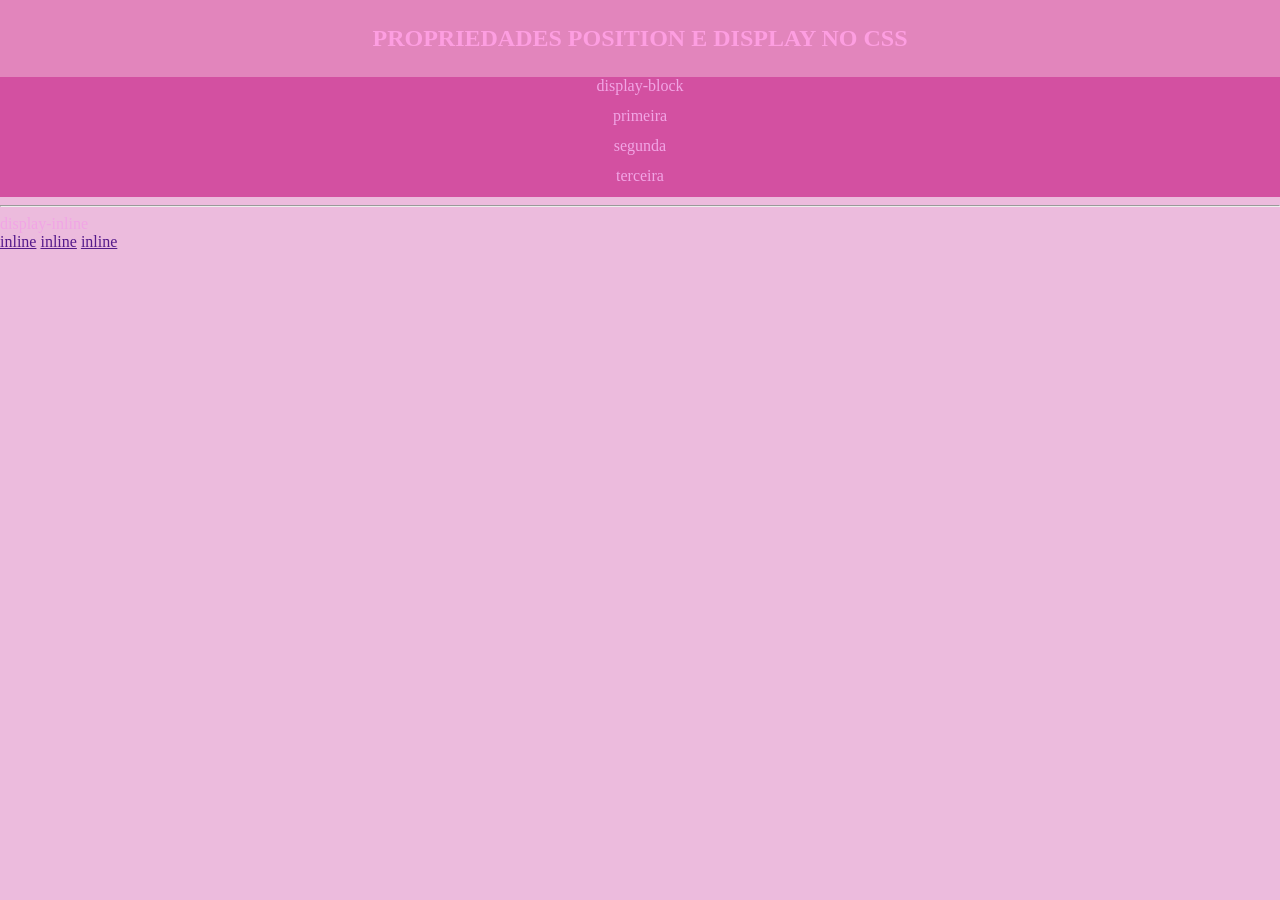
==== index.html @ 4a81d1c8 "add- display block" ====
<html lang="en">
<head>
    <meta charset="UTF-8">
    <meta name="viewport" content="width=device-width, initial-scale=1.0">
    <link rel="stylesheet" href="style.css">
    <title>Document</title>

</head>
<body>
    
    <nav id="navbar">
        <h2> PROPRIEDADES POSITION E DISPLAY NO CSS </h2>
    </nav>

<div class="display-block">display-block</div>
<div class="primeira">primeira</div>
<div class="segunda">segunda</div>
<div class="terceira">terceira</div>

<hr>

<div class="display-inline">display-inline</div>

<a href="" class="primeiro-link">inline</a>
<a href="" class="primeiro-link">inline</a>
<a href="" class="primeiro-link">inline</a>



</body>
</html>
---- style.css ----
body{
    background-color: rgb(236, 187, 221);
    color: rgb(241, 165, 229);
    margin: 0;
}


#navbar {
    position: sticky;
    top: 0;
    padding: 5px;
    background-color: rgba(224, 123, 182, 0.829);
    text-align: center;
    color: rgb(253, 158, 225);

 
}
 .display-block{
    background-color: rgb(211, 80, 161);
    height: 30px;
    text-align: center;

 }
 .primeira{
 background-color: rgb(211, 80, 161);
    height: 30px;
    text-align: center;

 }
.segunda{
  background-color: rgb(211, 80, 161);
   height: 30px;
   text-align: center;
}

.terceira{
     background-color: rgb(211, 80, 161);
     height: 30px;
     text-align: center;
}
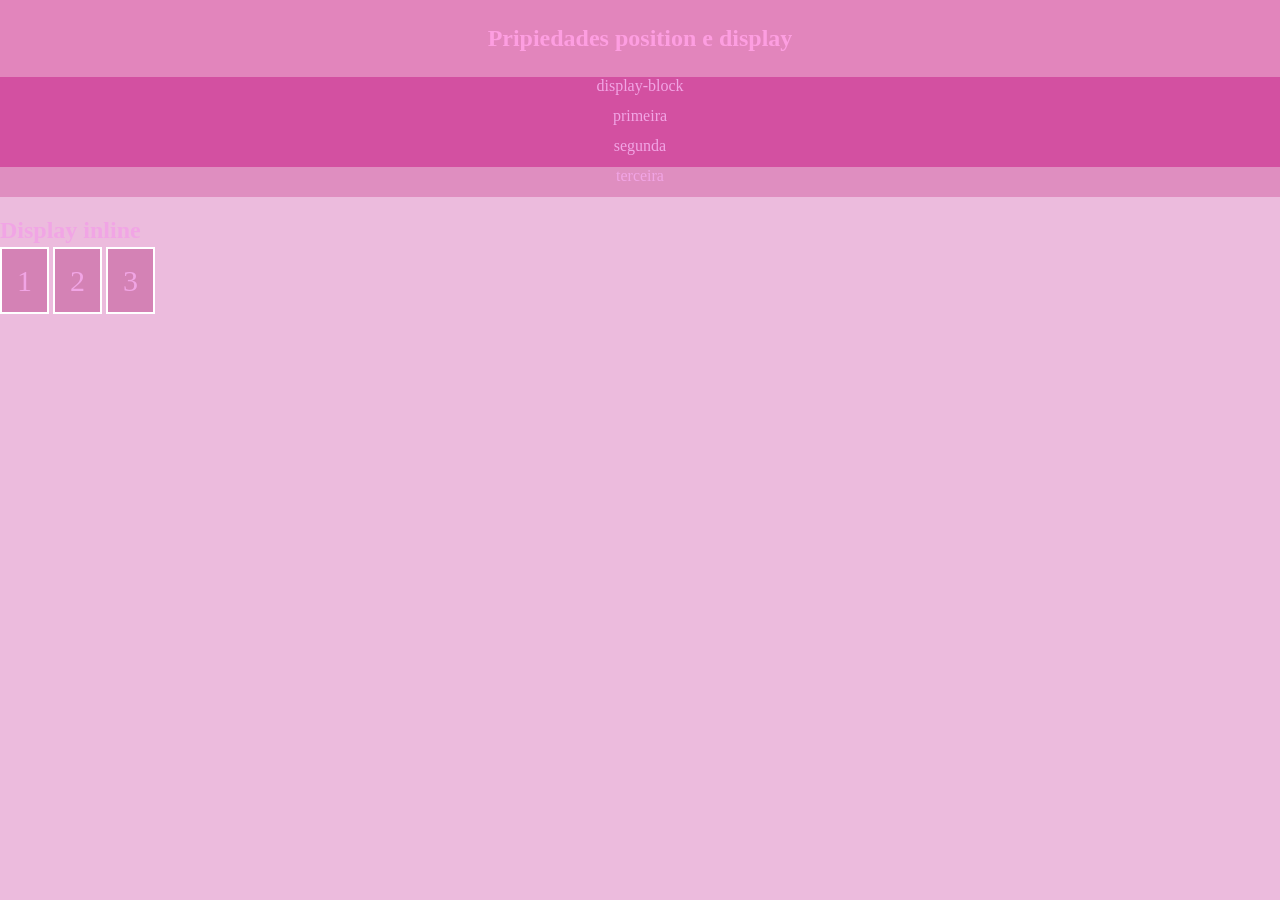
==== commit f1a5b1a6: "add- display inline" ====
--- a/index.html
+++ b/index.html
@@ -9,21 +9,22 @@
 <body>
     
     <nav id="navbar">
-        <h2> PROPRIEDADES POSITION E DISPLAY NO CSS </h2>
+        <h2> Pripiedades position e display </h2>
     </nav>
 
-<div class="display-block">display-block</div>
-<div class="primeira">primeira</div>
-<div class="segunda">segunda</div>
-<div class="terceira">terceira</div>
+       <div class="display-block">display-block</div>
+        <div class="primeira">primeira</div>
+        <div class="segunda">segunda</div>
+       <div class="terceira">terceira</div>
+        </div>
+       </section>
 
-<hr>
+ <h2>Display inline</h2>
+    <div class="inline">
+        <span class="teste">1</span>
+        <span class="teste">2</span>
+        <span class="teste">3</span>
 
-<div class="display-inline">display-inline</div>
-
-<a href="" class="primeiro-link">inline</a>
-<a href="" class="primeiro-link">inline</a>
-<a href="" class="primeiro-link">inline</a>
 
 
 
--- a/style.css
+++ b/style.css
@@ -34,8 +34,20 @@
 }
 
 .terceira{
-     background-color: rgb(211, 80, 161);
+     background-color: rgb(223, 142, 192);
      height: 30px;
      text-align: center;
 }
+inline {
+    font-size: 20px;
+    display: inline;
 
+
+}
+.teste {
+    background-color: rgb(212, 130, 181);
+    font-size: 30px;
+    padding: 15px;
+    border: 2px solid white;
+    display: inline;
+}
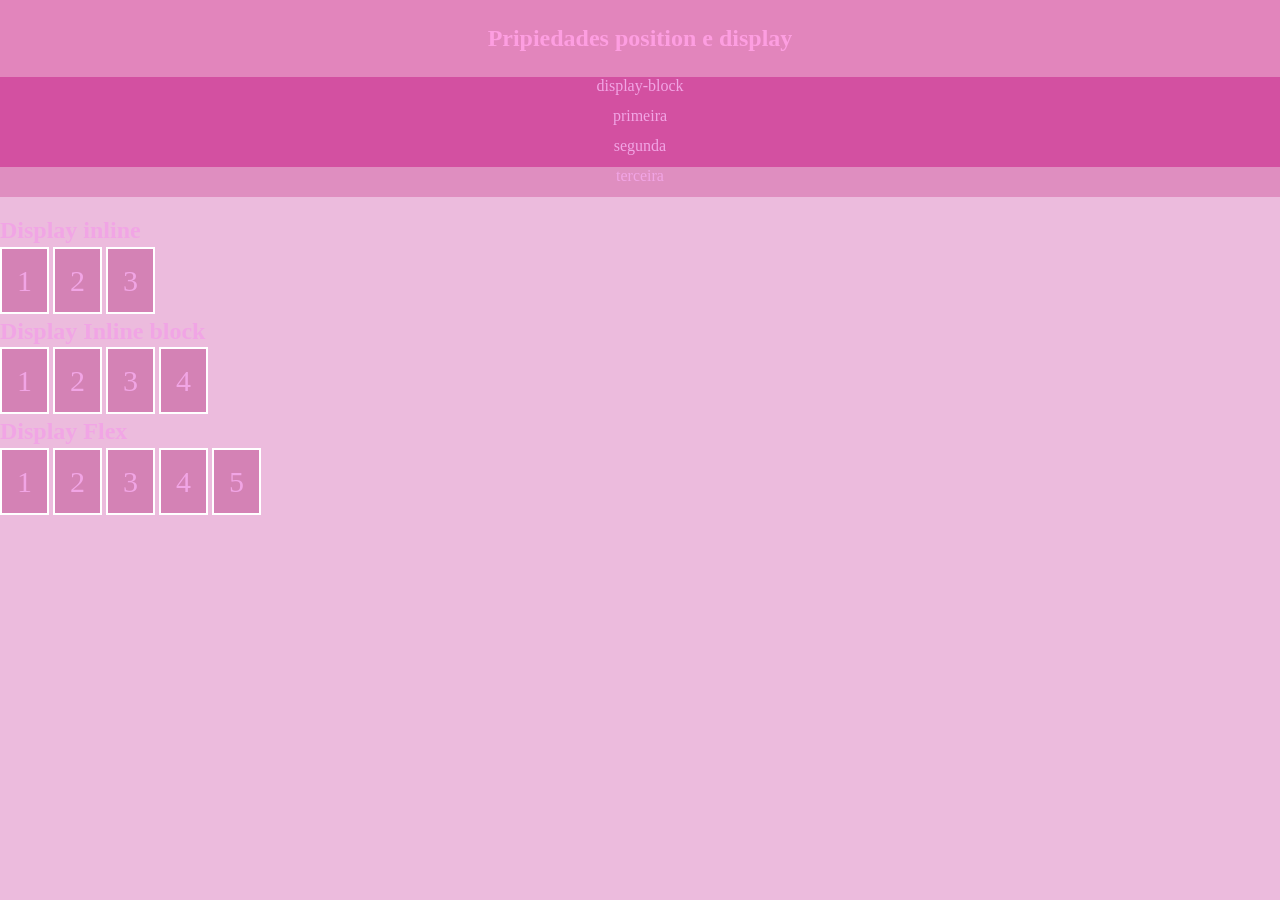
==== commit f34ad3cf: "add-Display Inline block" ====
--- a/index.html
+++ b/index.html
@@ -24,9 +24,27 @@
         <span class="teste">1</span>
         <span class="teste">2</span>
         <span class="teste">3</span>
+  </div>
+       </section>
+<h2>Display Inline block </h2>
+     <div class="inline-block">
+     <div class="teste">1</div>
+    <div class="teste">2</div>
+    <div class="teste">3</div>
+    <div class="teste">4</div>
+    </div>
+</section>
 
+<h2>Display Flex </h2>
+   <section class="flex">
+   <div class="teste">1</div>
+   <div class="teste">2</div>
+   <div class="teste">3</div>
+   <div class="teste">4</div>
+   <div class="teste">5</div>
 
+</section>
 
-
+</section>
 </body>
 </html>
--- a/style.css
+++ b/style.css
@@ -51,3 +51,9 @@
     border: 2px solid white;
     display: inline;
 }
+
+.inline-block {
+    display: inline-block;
+
+
+}
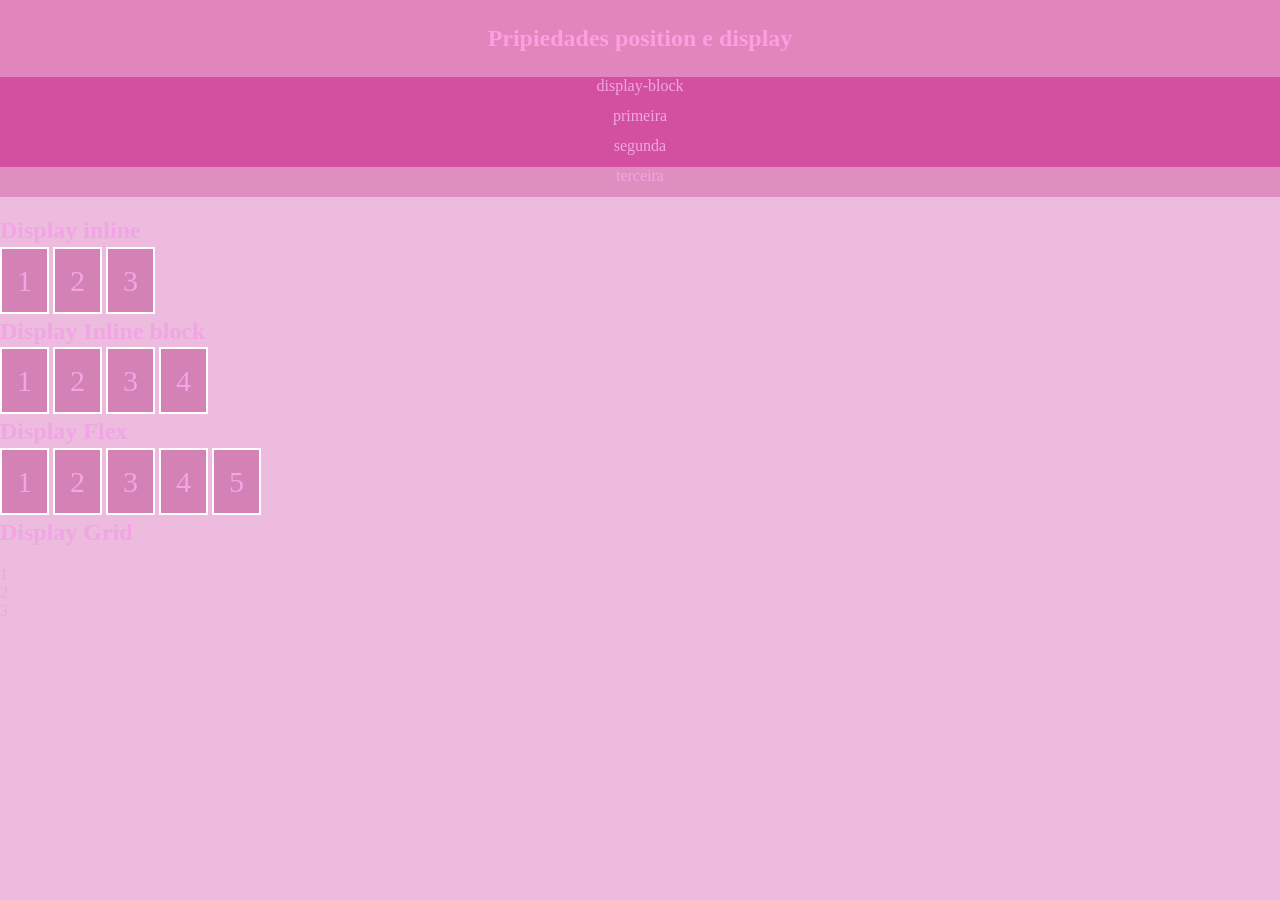
==== commit 575559e7: "add-Display Flex" ====
--- a/index.html
+++ b/index.html
@@ -34,17 +34,26 @@
     <div class="teste">4</div>
     </div>
 </section>
-
-<h2>Display Flex </h2>
-   <section class="flex">
-   <div class="teste">1</div>
-   <div class="teste">2</div>
-   <div class="teste">3</div>
-   <div class="teste">4</div>
-   <div class="teste">5</div>
-
+<section class="cor">
+    <div>
+    <h2>Display Flex</h2>
+    <section class="flex">
+        <div class="teste">1</div>
+        <div class="teste">2</div>
+        <div class="teste">3</div>
+        <div class="teste">4</div>
+        <div class="teste">5</div>
+    </section>
+    </div>
+</section>
+<h2>Display Grid </h2>
+       <section class="grid">
+        <div class="item">1</div>
+        <div class="item">2</div>
+        <div class="item">3</div>
+</section>
+    </div>
 </section>
 
-</section>
 </body>
 </html>
--- a/style.css
+++ b/style.css
@@ -57,3 +57,36 @@
 
 
 }
+inline_flex {
+    display: inline-flex;
+    gap: 30px;
+    padding: 15px;
+    border: 2px solid white;
+    font-size: 30px;
+    background-color: rgb(210, 133, 255);
+
+}
+
+.inline flex {
+    display: inline-flex;
+    gap: 30px;
+    padding: 15px;
+    border: 2px solid white;
+    font-size: 30px;
+    background-color: rgb(210, 133, 255);
+
+
+}
+
+
+.quadradinho {
+    display: block;
+    width: 20px;
+    padding: 15px;
+    border: 2px solid white;
+    font-size: 30px;
+    background-color: rgb(210, 133, 255);
+    font-size: 50;
+}
+
+
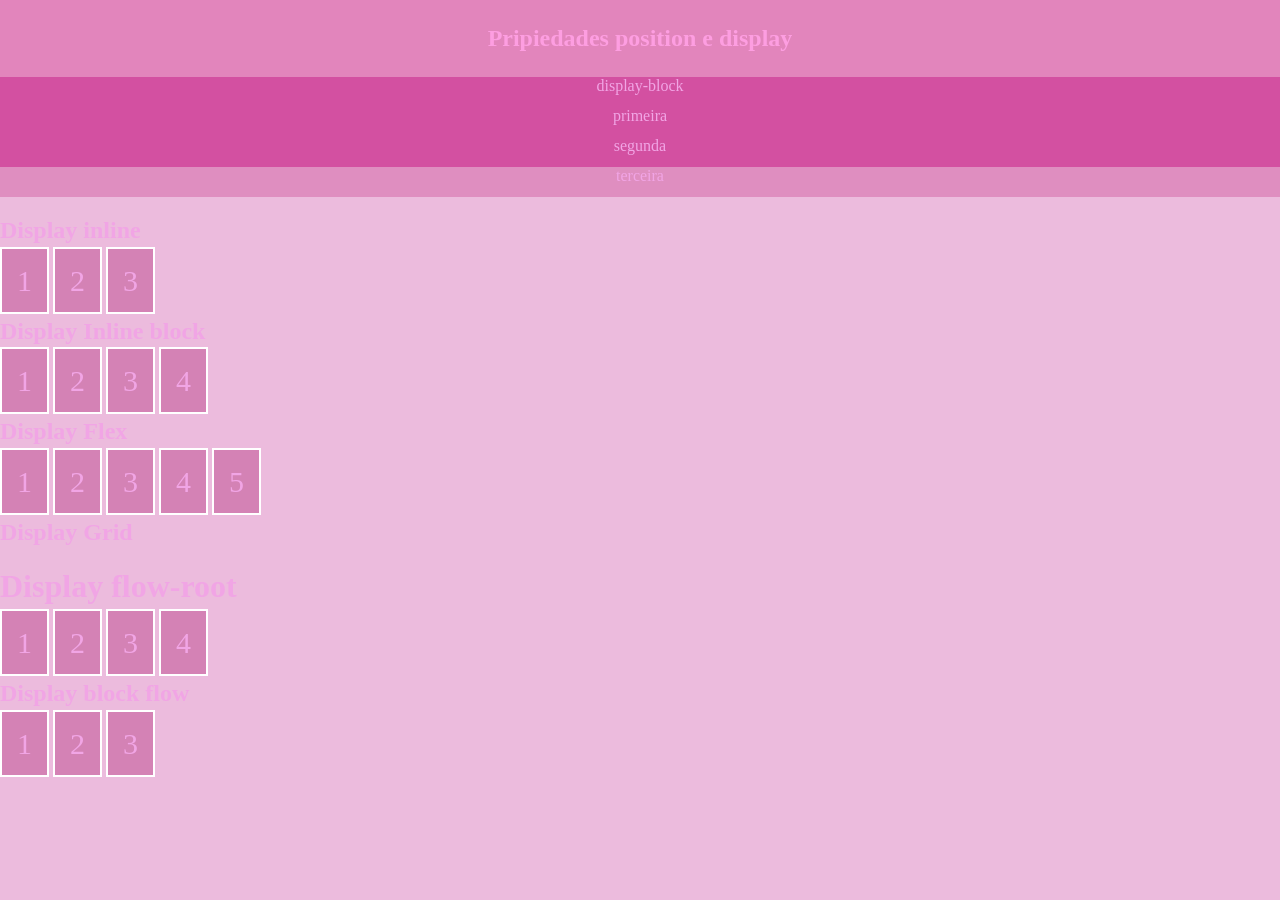
==== commit 2fa8c8bb: "add-Display Grid" ====
--- a/index.html
+++ b/index.html
@@ -46,14 +46,28 @@
     </section>
     </div>
 </section>
+
 <h2>Display Grid </h2>
-       <section class="grid">
-        <div class="item">1</div>
-        <div class="item">2</div>
-        <div class="item">3</div>
-</section>
+       
+    
+<h1>Display flow-root</h1>
+    <section class="flow_root">
+        <div class="teste">1</div>
+        <div class="teste">2</div>
+        <div class="teste">3</div>
+        <div class="teste">4</div>
+    </section>
     </div>
-</section>
+    </section>
+
+<h2>Display block flow</h2>
+<section class="item3">
+    <div class="teste">1</div>
+    <div class="teste">2</div>
+    <div class="teste">3</div>
+    </section>
+    </div>
+    </section>
 
 </body>
 </html>
--- a/style.css
+++ b/style.css
@@ -88,5 +88,3 @@
     background-color: rgb(210, 133, 255);
     font-size: 50;
 }
-
-
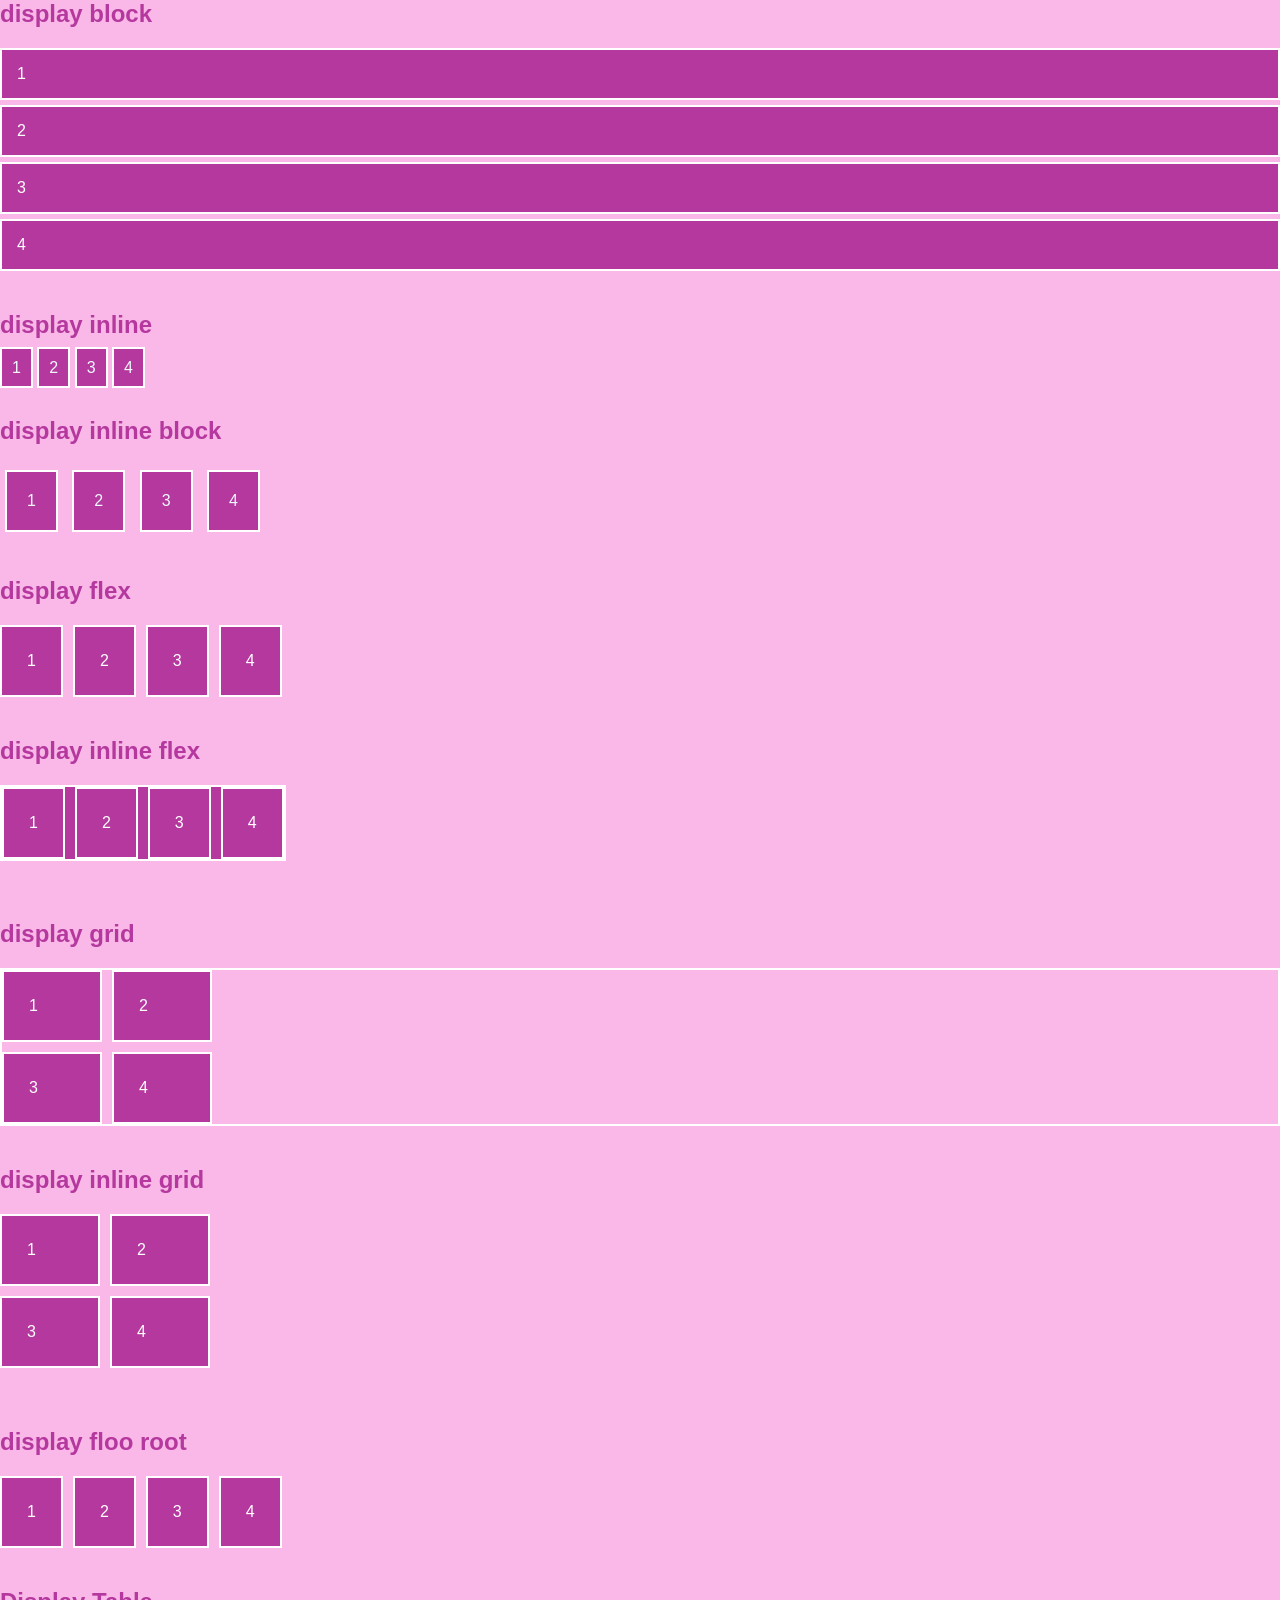
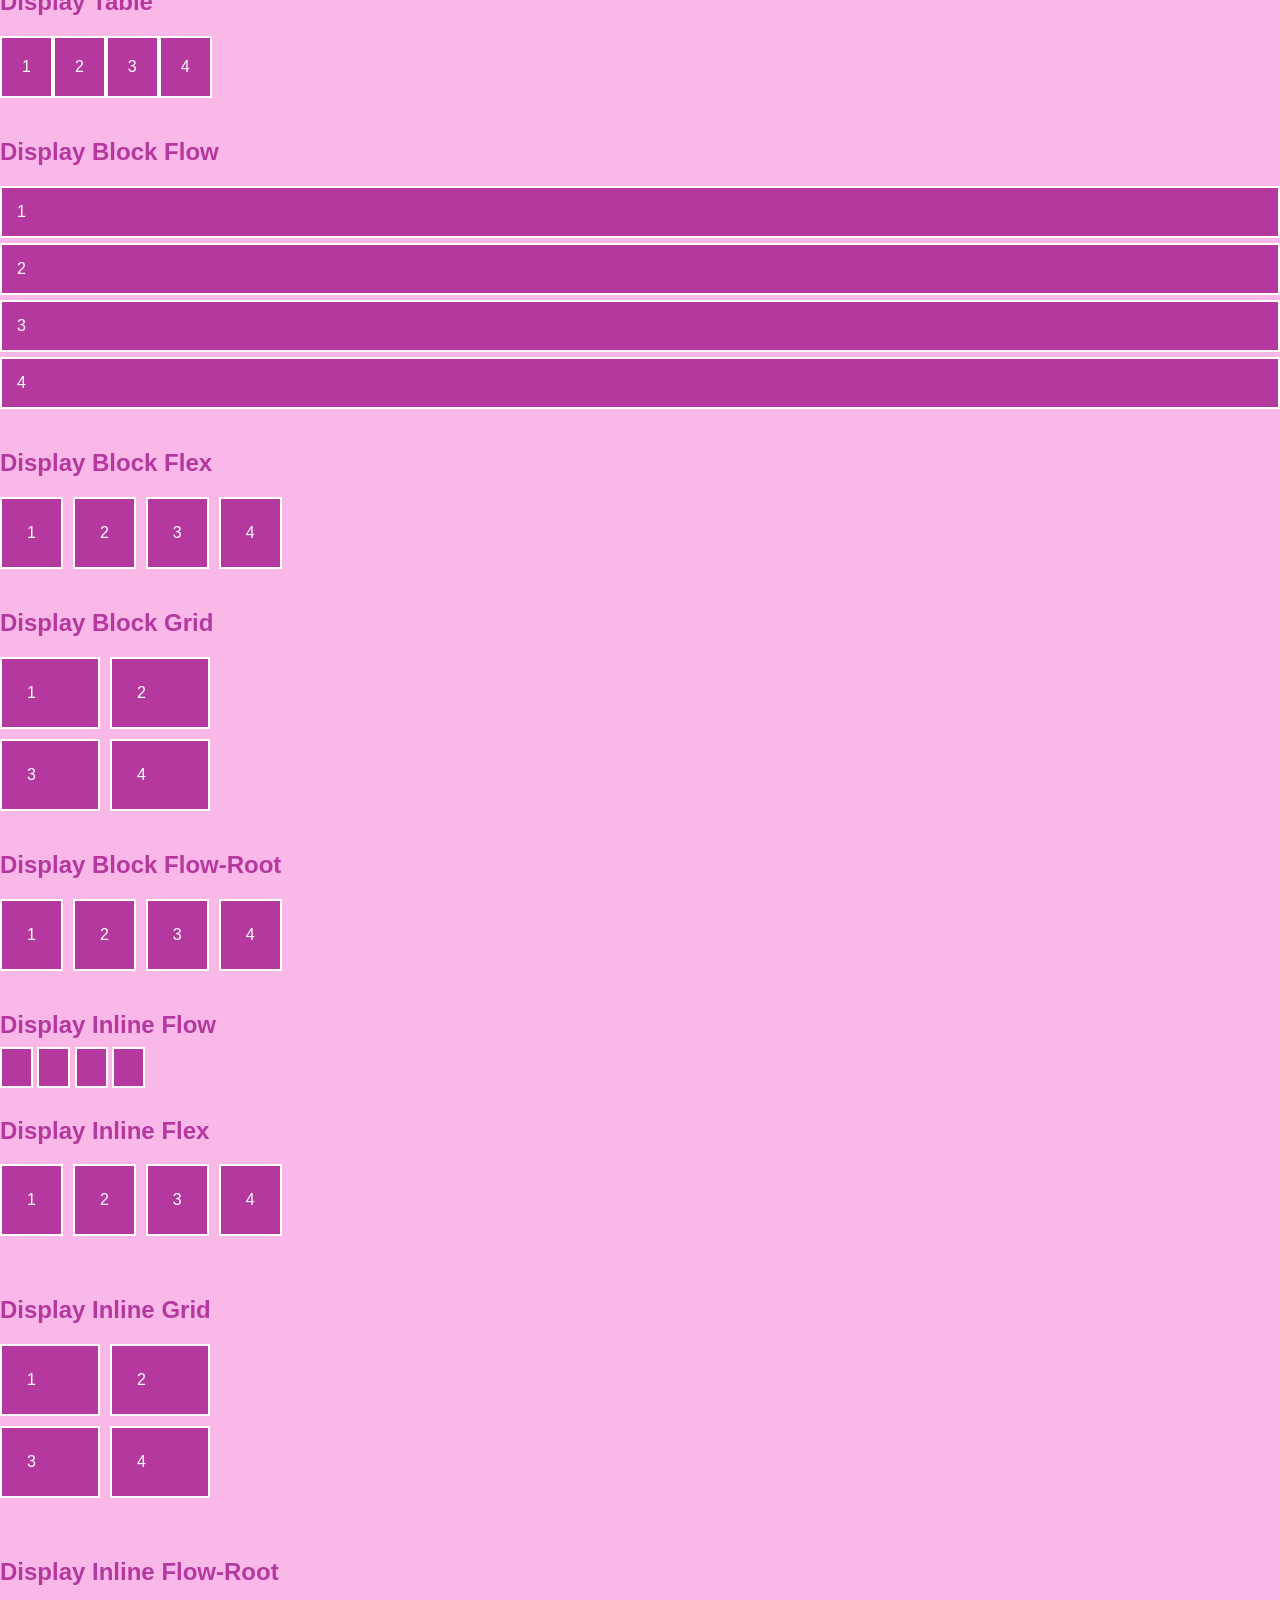
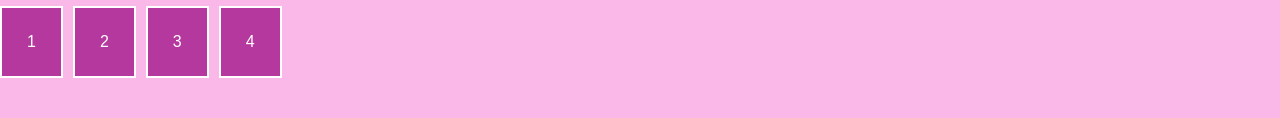
==== commit c6e88624: "add-teste" ====
--- a/index.html
+++ b/index.html
@@ -1,73 +1,140 @@
-<html lang="en">
-<head>
+<html lang="en"><head>
     <meta charset="UTF-8">
     <meta name="viewport" content="width=device-width, initial-scale=1.0">
+    <title>displays</title>
     <link rel="stylesheet" href="style.css">
-    <title>Document</title>
-
 </head>
 <body>
-    
-    <nav id="navbar">
-        <h2> Pripiedades position e display </h2>
-    </nav>
 
-       <div class="display-block">display-block</div>
-        <div class="primeira">primeira</div>
-        <div class="segunda">segunda</div>
-       <div class="terceira">terceira</div>
-        </div>
-       </section>
-
- <h2>Display inline</h2>
-    <div class="inline">
-        <span class="teste">1</span>
-        <span class="teste">2</span>
-        <span class="teste">3</span>
-  </div>
-       </section>
-<h2>Display Inline block </h2>
-     <div class="inline-block">
-     <div class="teste">1</div>
-    <div class="teste">2</div>
-    <div class="teste">3</div>
-    <div class="teste">4</div>
-    </div>
-</section>
-<section class="cor">
-    <div>
-    <h2>Display Flex</h2>
-    <section class="flex">
-        <div class="teste">1</div>
-        <div class="teste">2</div>
-        <div class="teste">3</div>
-        <div class="teste">4</div>
-        <div class="teste">5</div>
-    </section>
-    </div>
+<h2>display block</h2>
+<section class="block-container">
+    <div class="bloco">1</div>
+    <div class="bloco">2</div>
+    <div class="bloco">3</div>
+    <div class="bloco">4</div>
 </section>
 
-<h2>Display Grid </h2>
-       
-    
-<h1>Display flow-root</h1>
-    <section class="flow_root">
-        <div class="teste">1</div>
-        <div class="teste">2</div>
-        <div class="teste">3</div>
-        <div class="teste">4</div>
-    </section>
-    </div>
-    </section>
+<h2>display inline</h2>
+<section class="inline-container">
+    <span class="bloco-inline">1</span>
+    <span class="bloco-inline">2</span>
+    <span class="bloco-inline">3</span>
+    <span class="bloco-inline">4</span>
+</section>
 
-<h2>Display block flow</h2>
-<section class="item3">
-    <div class="teste">1</div>
-    <div class="teste">2</div>
-    <div class="teste">3</div>
-    </section>
-    </div>
-    </section>
+<h2>display inline block</h2>
+<section class="inline-block-container">
+    <div class="bloco-inline-block">1</div>
+    <div class="bloco-inline-block">2</div>
+    <div class="bloco-inline-block">3</div>
+    <div class="bloco-inline-block">4</div>
+</section>
 
-</body>
-</html>
+<h2>display flex</h2>
+<section class="flex-container">
+    <div class="bloco-flex">1</div>
+    <div class="bloco-flex">2</div>
+    <div class="bloco-flex">3</div>
+    <div class="bloco-flex">4</div>
+</section>
+
+<h2>display inline flex</h2>
+<section class="inline-flex-container">
+    <div class="bloco-inline-flex">1</div>
+    <div class="bloco-inline-flex">2</div>
+    <div class="bloco-inline-flex">3</div>
+    <div class="bloco-inline-flex">4</div>
+</section>
+
+<h2>display grid</h2>
+<section class="grid-container">
+    <div class="bloco-grid">1</div>
+    <div class="bloco-grid">2</div>
+    <div class="bloco-grid">3</div>
+    <div class="bloco-grid">4</div>
+</section>
+
+<h2>display inline grid</h2>
+<section class="inline-grid-container">
+    <div class="bloco-inline-grid">1</div>
+    <div class="bloco-inline-grid">2</div>
+    <div class="bloco-inline-grid">3</div>
+    <div class="bloco-inline-grid">4</div>
+</section>
+<h2>display floo root</h2><section class="flow-root-container">
+    <div class="bloco-flow">1</div>
+    <div class="bloco-flow">2</div>
+    <div class="bloco-flow">3</div>
+    <div class="bloco-flow">4</div>
+</section>
+<h2>Display Table</h2>
+<section class="table-container">
+    <div>1</div>
+    <div>2</div>
+    <div>3</div>
+    <div>4</div>
+</section>
+
+<h2>Display Block Flow</h2>
+<section class="block-flow">
+    <div>1</div>
+    <div>2</div>
+    <div>3</div>
+    <div>4</div>
+</section>
+
+<h2>Display Block Flex</h2>
+<section class="block-flex">
+    <div>1</div>
+    <div>2</div>
+    <div>3</div>
+    <div>4</div>
+</section>
+
+<h2>Display Block Grid</h2>
+<section class="block-grid">
+    <div>1</div>
+    <div>2</div>
+    <div>3</div>
+    <div>4</div>
+</section>
+
+<h2>Display Block Flow-Root</h2>
+<section class="block-flow-root">
+    <div>1</div>
+    <div>2</div>
+    <div>3</div>
+    <div>4</div>
+</section>
+
+<h2>Display Inline Flow</h2>
+<section class="inline-flow">
+    <span>1</span>
+    <span>2</span>
+    <span>3</span>
+    <span>4</span>
+</section>
+
+<h2>Display Inline Flex</h2>
+<section class="inline-flex">
+    <div>1</div>
+    <div>2</div>
+    <div>3</div>
+    <div>4</div>
+</section>
+
+<h2>Display Inline Grid</h2>
+<section class="inline-grid">
+    <div>1</div>
+    <div>2</div>
+    <div>3</div>
+    <div>4</div>
+</section>
+
+<h2>Display Inline Flow-Root</h2>
+<section class="inline-flow-root">
+    <div>1</div>
+    <div>2</div>
+    <div>3</div>
+    <div>4</div>
+</section>
--- a/style.css
+++ b/style.css
@@ -1,90 +1,254 @@
- body{
-    background-color: rgb(236, 187, 221);
-    color: rgb(241, 165, 229);
+body{
+    background-color: rgb(249, 184, 231);
+    color: rgb(181, 56, 158);
     margin: 0;
-}
-
-
-#navbar {
-    position: sticky;
-    top: 0;
-    padding: 5px;
-    background-color: rgba(224, 123, 182, 0.829);
-    text-align: center;
-    color: rgb(253, 158, 225);
-
- 
-}
- .display-block{
-    background-color: rgb(211, 80, 161);
-    height: 30px;
-    text-align: center;
-
- }
- .primeira{
- background-color: rgb(211, 80, 161);
-    height: 30px;
-    text-align: center;
-
- }
-.segunda{
-  background-color: rgb(211, 80, 161);
-   height: 30px;
-   text-align: center;
-}
-
-.terceira{
-     background-color: rgb(223, 142, 192);
-     height: 30px;
-     text-align: center;
-}
-inline {
-    font-size: 20px;
+   font-weight: 100;
+}
+
+section{
+    margin-bottom: 40px;
+}
+
+
+.block-container div{
+    display: block;
+    background-color: rgb(181, 56, 158);
+    color: white;
+    padding: 15px;
+    margin: 5px 0;
+    border: 2px solid white;
+    position: relative;
+}
+
+
+.inline-container span{
     display: inline;
-
-
-}
-.teste {
-    background-color: rgb(212, 130, 181);
-    font-size: 30px;
+    background-color:  rgb(181, 56, 158);
+    padding: 10px;
+    color: aliceblue;
+    border: 2px solid white;
+    position: relative;
+}
+
+
+.inline-block-container div{
+    display: inline-block;
+    background-color:  rgb(181, 56, 158);
+    padding: 20px;
+    margin: 5px;
+    color: aliceblue;
+    border: 2px solid white;
+    position: relative;
+}
+
+
+.flex-container{
+    display: flex;
+    gap: 10px;
+    color: aliceblue;
+    position: relative;
+    
+}
+
+.bloco-flex{
+    background-color: rgb(181, 56, 158);
+    color: white;
+    padding: 25px;
+    border: 2px solid white;
+    position: relative;
+}
+.inline-flex-container{
+    display: inline-flex;
+    gap: 10px;
+    background-color:  rgb(181, 56, 158);
+    color: aliceblue;
+    border: 2px solid white;
+    position: relative;
+}
+
+.bloco-inline-flex{
+    background-color:  rgb(181, 56, 158);
+    color: white;
+    padding: 25px;
+    border: 2px solid white;
+    position: relative;
+}
+
+
+.grid-container{
+    display: grid;
+    grid-template-columns: repeat(2, 100px);
+    gap: 10px;
+    border: 2px solid white;
+    position: relative;
+    
+}
+
+.bloco-grid{
+    background-color:  rgb(181, 56, 158);
+    color: white;
+    padding: 25px;
+    border: 2px solid white;
+    position: relative;
+}
+
+
+.inline-grid-container{
+    display: inline-grid;
+    grid-template-columns: repeat(2, 100px);
+    gap: 10px;
+    position: relative;
+}
+
+.bloco-inline-grid{
+    background-color: rgb(181, 56, 158);
+    color: white;
+    padding: 25px;
+    border: 2px solid white;
+    position: relative;
+}
+
+
+.flow-root-container{
+    display: flow-root;
+    position: relative;
+}
+
+.bloco-flow{
+    float: left;
+    background-color: rgb(181, 56, 158);
+    color: white;
+    padding: 25px;
+    border: 2px solid white;
+    position: relative;
+
+  margin-right: 10px;}
+  body{
+
+    font-family: helvetica;
+}
+
+section{
+    margin-bottom: 40px;
+}
+
+
+.table-container{
+    display: table;
+    position: relative;
+}
+
+.table-container div{
+    display: table-cell;
+    background-color: rgb(181, 56, 158);
+    color: white;
+    padding: 20px;
+    border: 2px solid white;
+    position: relative;
+}
+
+
+.block-flow div{
+    display: block;
+    background-color: rgb(181, 56, 158);
+    color: white;
     padding: 15px;
-    border: 2px solid white;
+    margin: 5px 0;
+    border: 2px solid white;
+    position: relative;
+}
+
+.block-flex{
+    display: flex;
+    gap: 10px;
+    position: relative;
+}
+
+.block-flex div{
+    background-color: rgb(181, 56, 158);
+    color: white;
+    padding: 25px;
+    border: 2px solid white;
+    position: relative;
+}
+
+.block-grid{
+    display: grid;
+    grid-template-columns: repeat(2,100px);
+    gap: 10px;
+    position: relative;
+}
+
+.block-grid div{
+    background-color: rgb(181, 56, 158);
+    color: white;
+    padding: 25px;
+    border: 2px solid white;
+    position: relative;
+}
+
+.block-flow-root{
+    display: flow-root;
+    
+}
+
+.block-flow-root div{
+    float: left;
+    background-color: rgb(181, 56, 158);
+    color: white;
+    padding: 25px;
+    margin-right: 10px;
+    border: 2px solid white;
+    position: relative;
+}
+
+.inline-flow span{
     display: inline;
-}
-
-.inline-block {
+    background-color: rgb(181, 56, 158);
+    padding: 10px;
+    border: 2px solid white;
+    position: relative;
+}
+
+
+.inline-flex{
+    display: inline-flex;
+    gap: 10px;
+}
+
+.inline-flex div{
+    background-color: rgb(181, 56, 158);
+    color: white;
+    padding: 25px;
+    border: 2px solid white;
+    position: relative;
+}
+
+.inline-grid{
+    display: inline-grid;
+    grid-template-columns: repeat(2,100px);
+    gap: 10px;
+    position: relative;
+}
+
+.inline-grid div{
+    background-color: rgb(181, 56, 158);
+    color: white;
+    padding: 25px;
+    border: 2px solid white;
+    position: relative;
+}
+
+.inline-flow-root{
     display: inline-block;
-
-
-}
-inline_flex {
-    display: inline-flex;
-    gap: 30px;
-    padding: 15px;
-    border: 2px solid white;
-    font-size: 30px;
-    background-color: rgb(210, 133, 255);
-
-}
-
-.inline flex {
-    display: inline-flex;
-    gap: 30px;
-    padding: 15px;
-    border: 2px solid white;
-    font-size: 30px;
-    background-color: rgb(210, 133, 255);
-
-
-}
-
-
-.quadradinho {
-    display: block;
-    width: 20px;
-    padding: 15px;
-    border: 2px solid white;
-    font-size: 30px;
-    background-color: rgb(210, 133, 255);
-    font-size: 50;
-}
+}
+
+.inline-flow-root div{
+    float: left;
+    background-color: rgb(181, 56, 158);
+    color: white;
+    padding: 25px;
+    margin-right: 10px;
+    border: 2px solid white;
+    position: relative;
+}
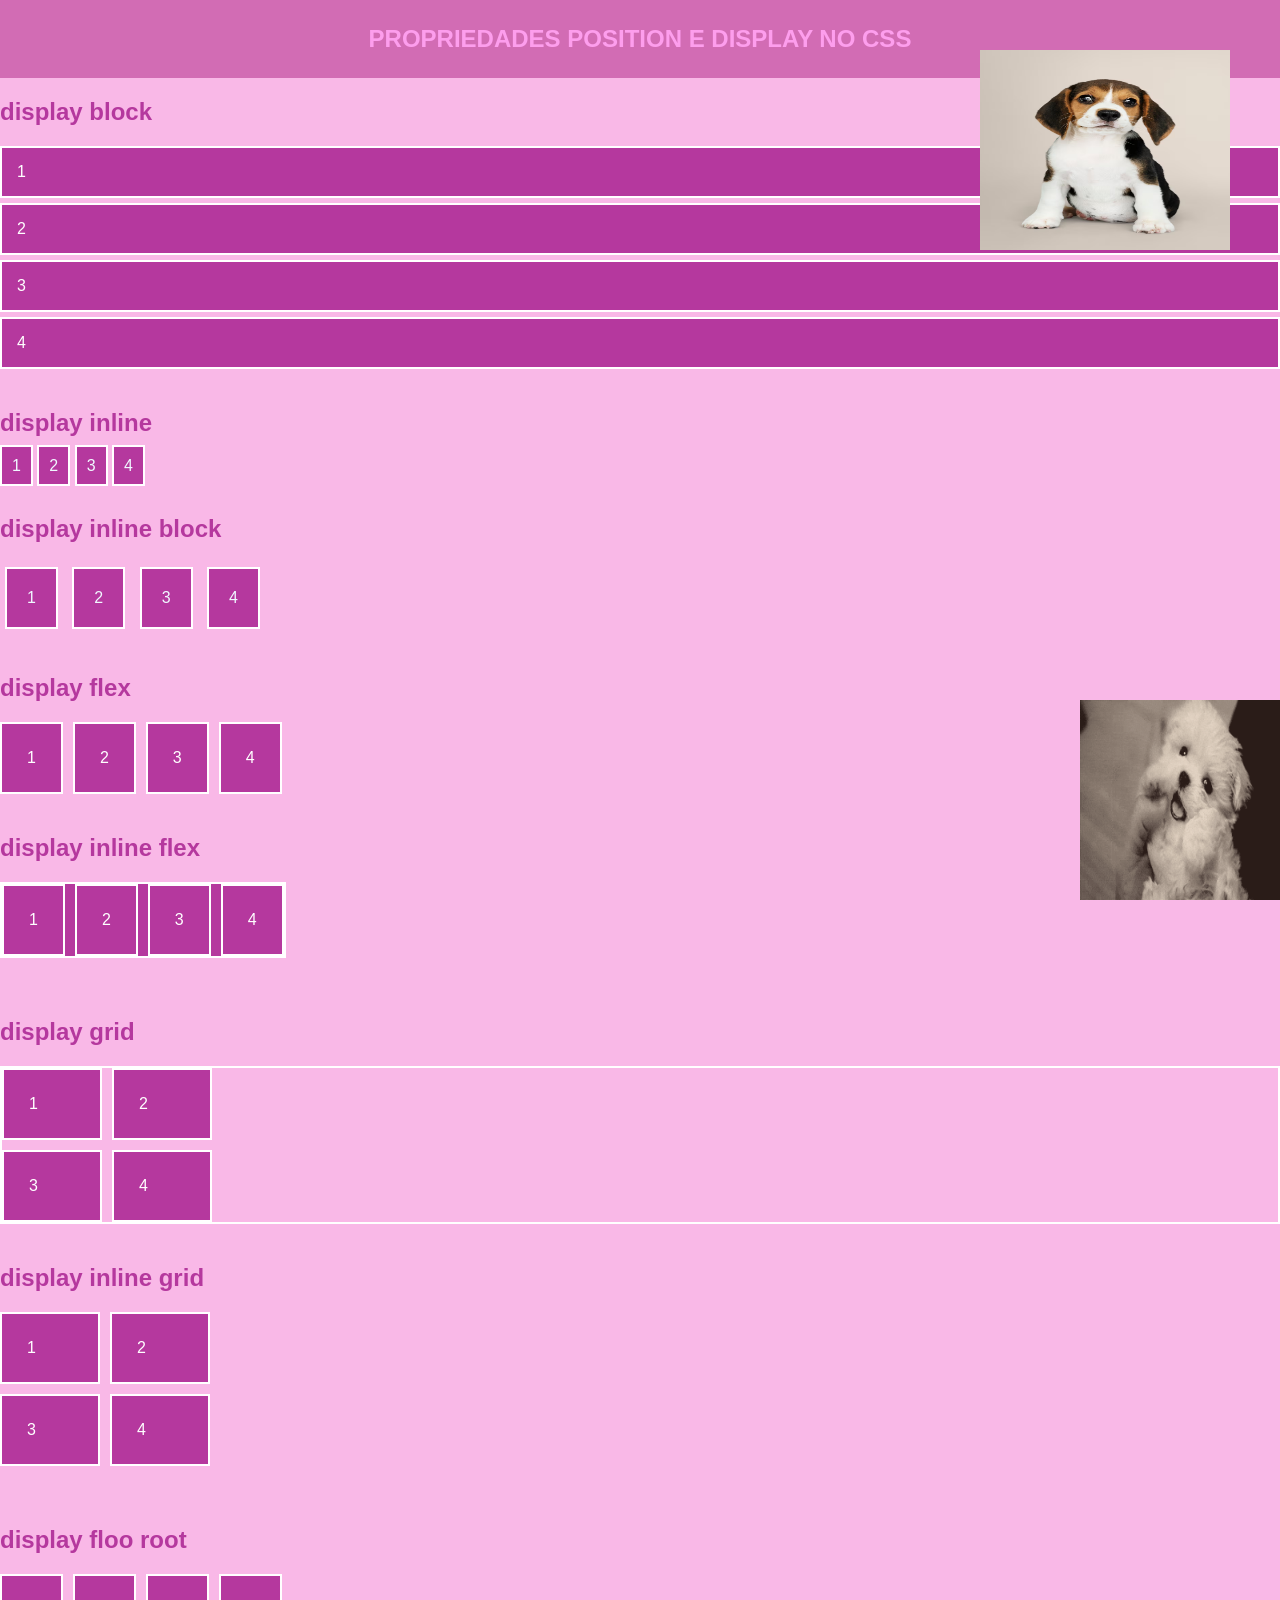
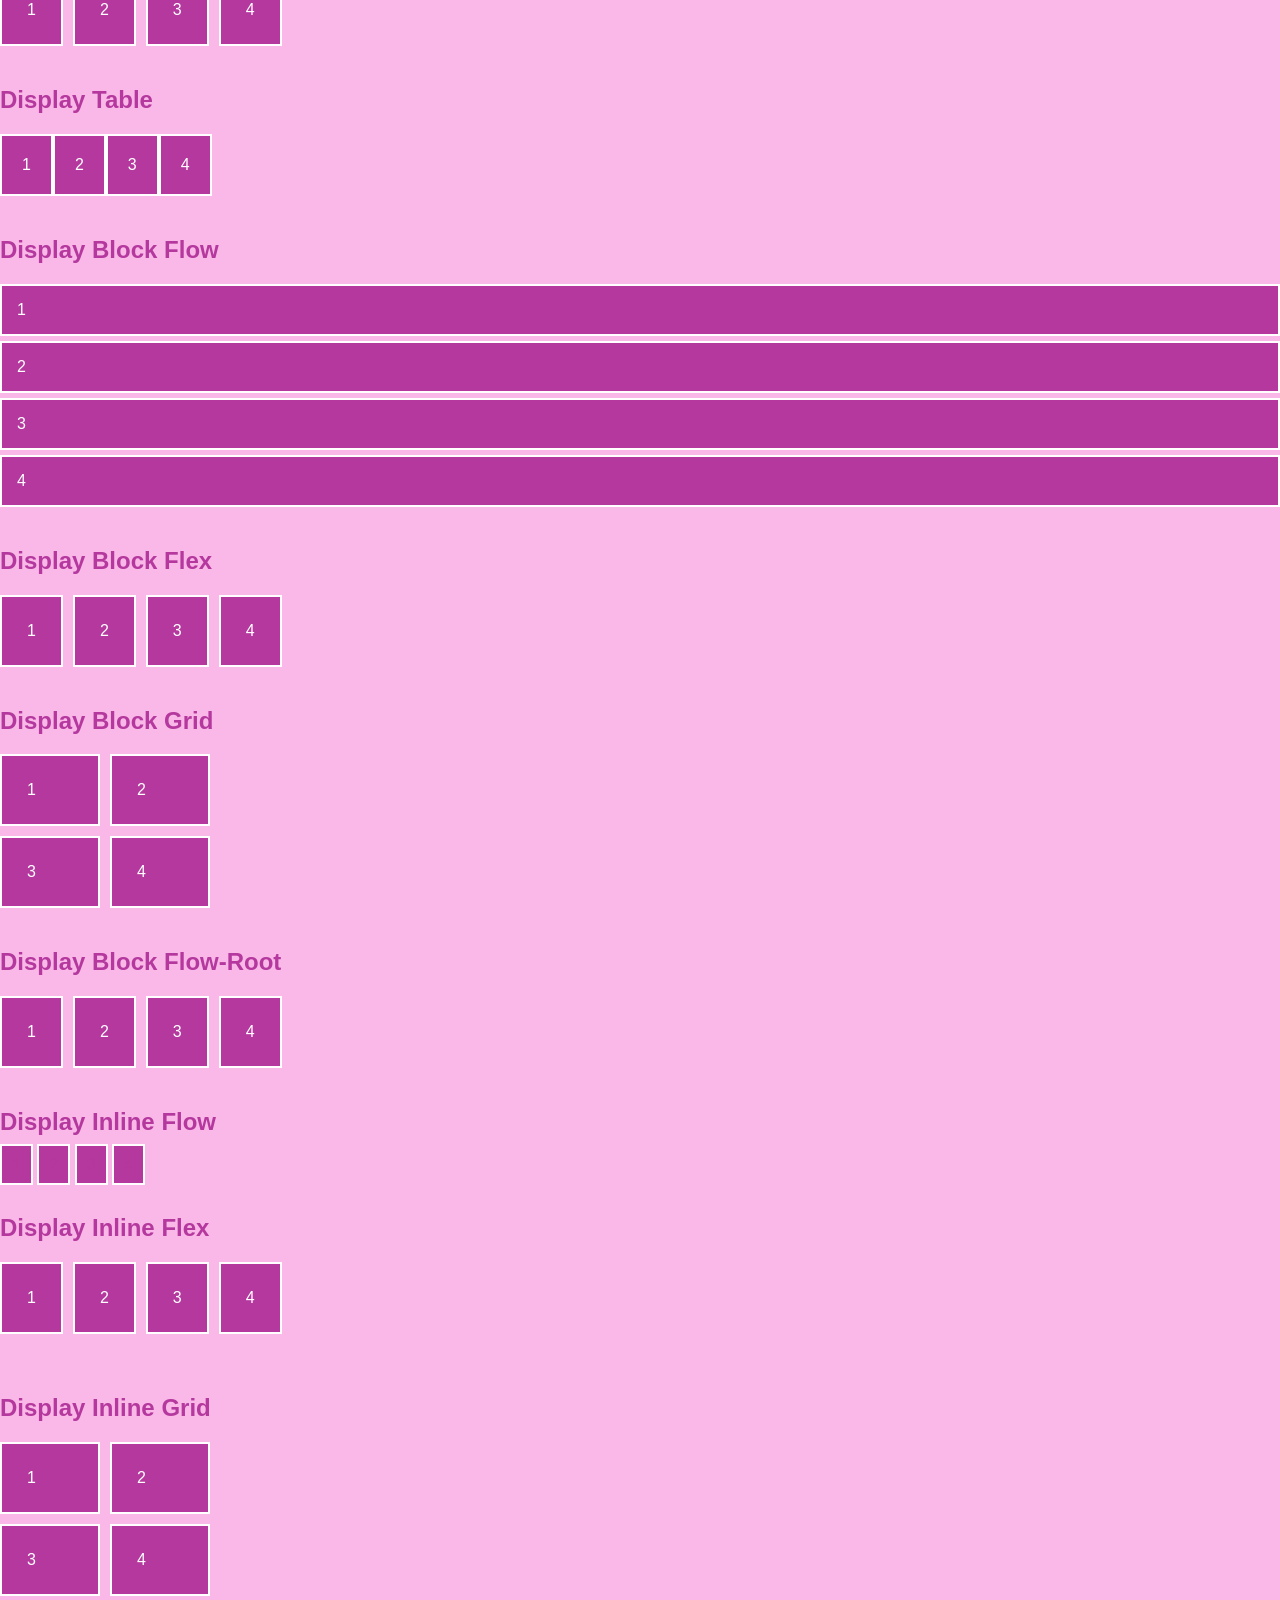
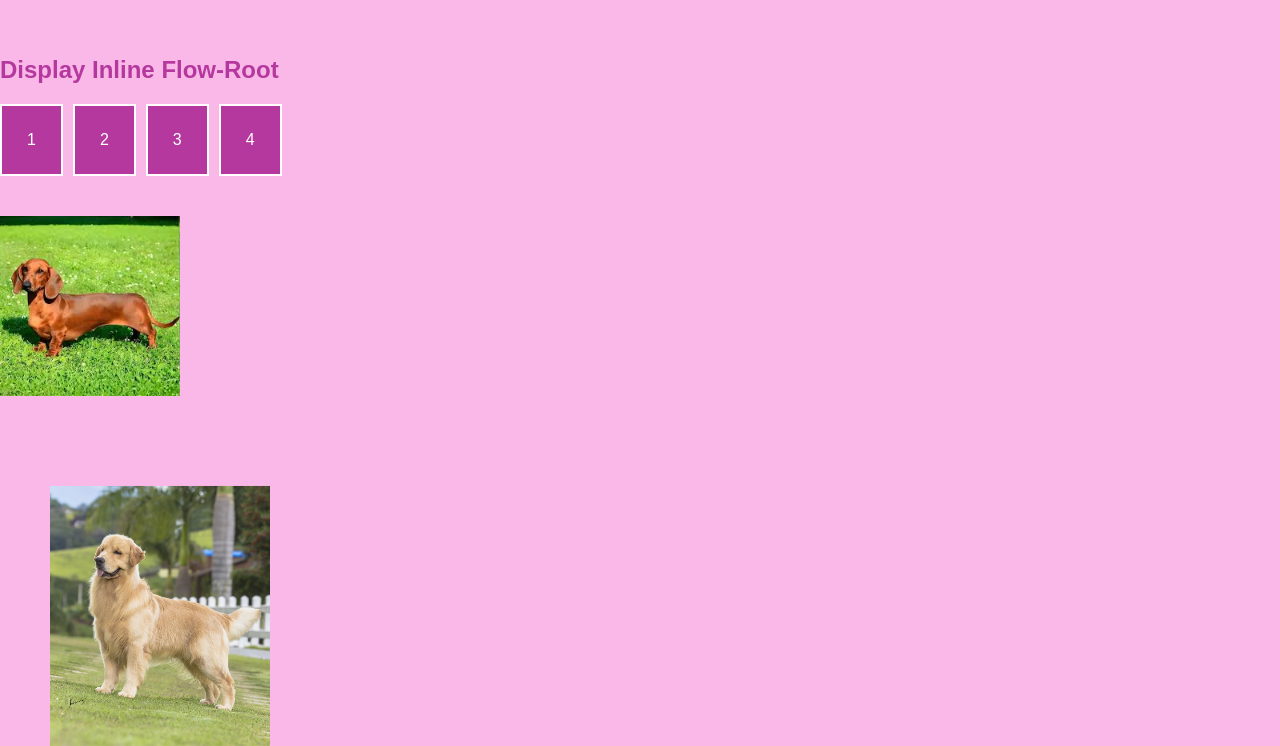
==== commit 536b8a02: "add- Position relative" ====
--- a/index.html
+++ b/index.html
@@ -5,6 +5,10 @@
     <link rel="stylesheet" href="style.css">
 </head>
 <body>
+
+<nav id="navbar">
+        <h2> PROPRIEDADES POSITION E DISPLAY NO CSS </h2>
+    </nav>
 
 <h2>display block</h2>
 <section class="block-container">
@@ -137,4 +141,25 @@
     <div>2</div>
     <div>3</div>
     <div>4</div>
-</section>+</section>
+
+<section>
+     <img id="cachorro" src="assests/download.jpg" alt="cachorro fofo">   
+    </section>
+
+<section>
+     <img id="golden" src="assests/broke.jpg" alt="golden">   
+    </section>
+
+<section>
+     <img id="filhote" src="assests/retrato-de-solo-adoravel-cachorro-beagle_53876-64817.avif" alt="filhote fofo">   
+    </section>
+    <section>
+     <img id="filhote" src="assests/retrato-de-solo-adoravel-cachorro-beagle_53876-64817.avif" alt="filhote fofo">   
+    </section>
+    <section>
+   <section>
+    <img id="filhotinho" src="assests/filhotes-fofos-8.gif" alt="filhote fofo">
+     </section>
+
+</html>
--- a/style.css
+++ b/style.css
@@ -4,7 +4,14 @@
     margin: 0;
    font-weight: 100;
 }
-
+#navbar {
+    position: sticky;
+    top: 0;
+    padding: 5px;
+    background-color: rgba(190, 70, 154, 0.664); 
+    text-align: center;
+    color: rgb(253, 158, 237);
+}
 section{
     margin-bottom: 40px;
 }
@@ -217,7 +224,7 @@
 }
 
 .inline-flex div{
-    background-color: rgb(181, 56, 158);
+   background-color: rgb(181, 56, 158);
     color: white;
     padding: 25px;
     border: 2px solid white;
@@ -251,4 +258,33 @@
     margin-right: 10px;
     border: 2px solid white;
     position: relative;
+}
+#cachorro{
+    position: static;
+    width: 180px;
+    height: 180px;
+}
+
+#golden{
+    position: relative;
+    width: 220;
+    height: 260;
+    top: 50;
+    left: 50;
+    right: 50;
+    bottom: 50;
+}
+#filhote{
+    position: absolute;
+    width: 250;
+    height: 200;
+    top: 50;
+    right: 50;
+}
+#filhotinho {
+    right: 0px;
+    bottom: 0px;
+    position: fixed;
+    width: 200px;
+    height: 200px;
 }
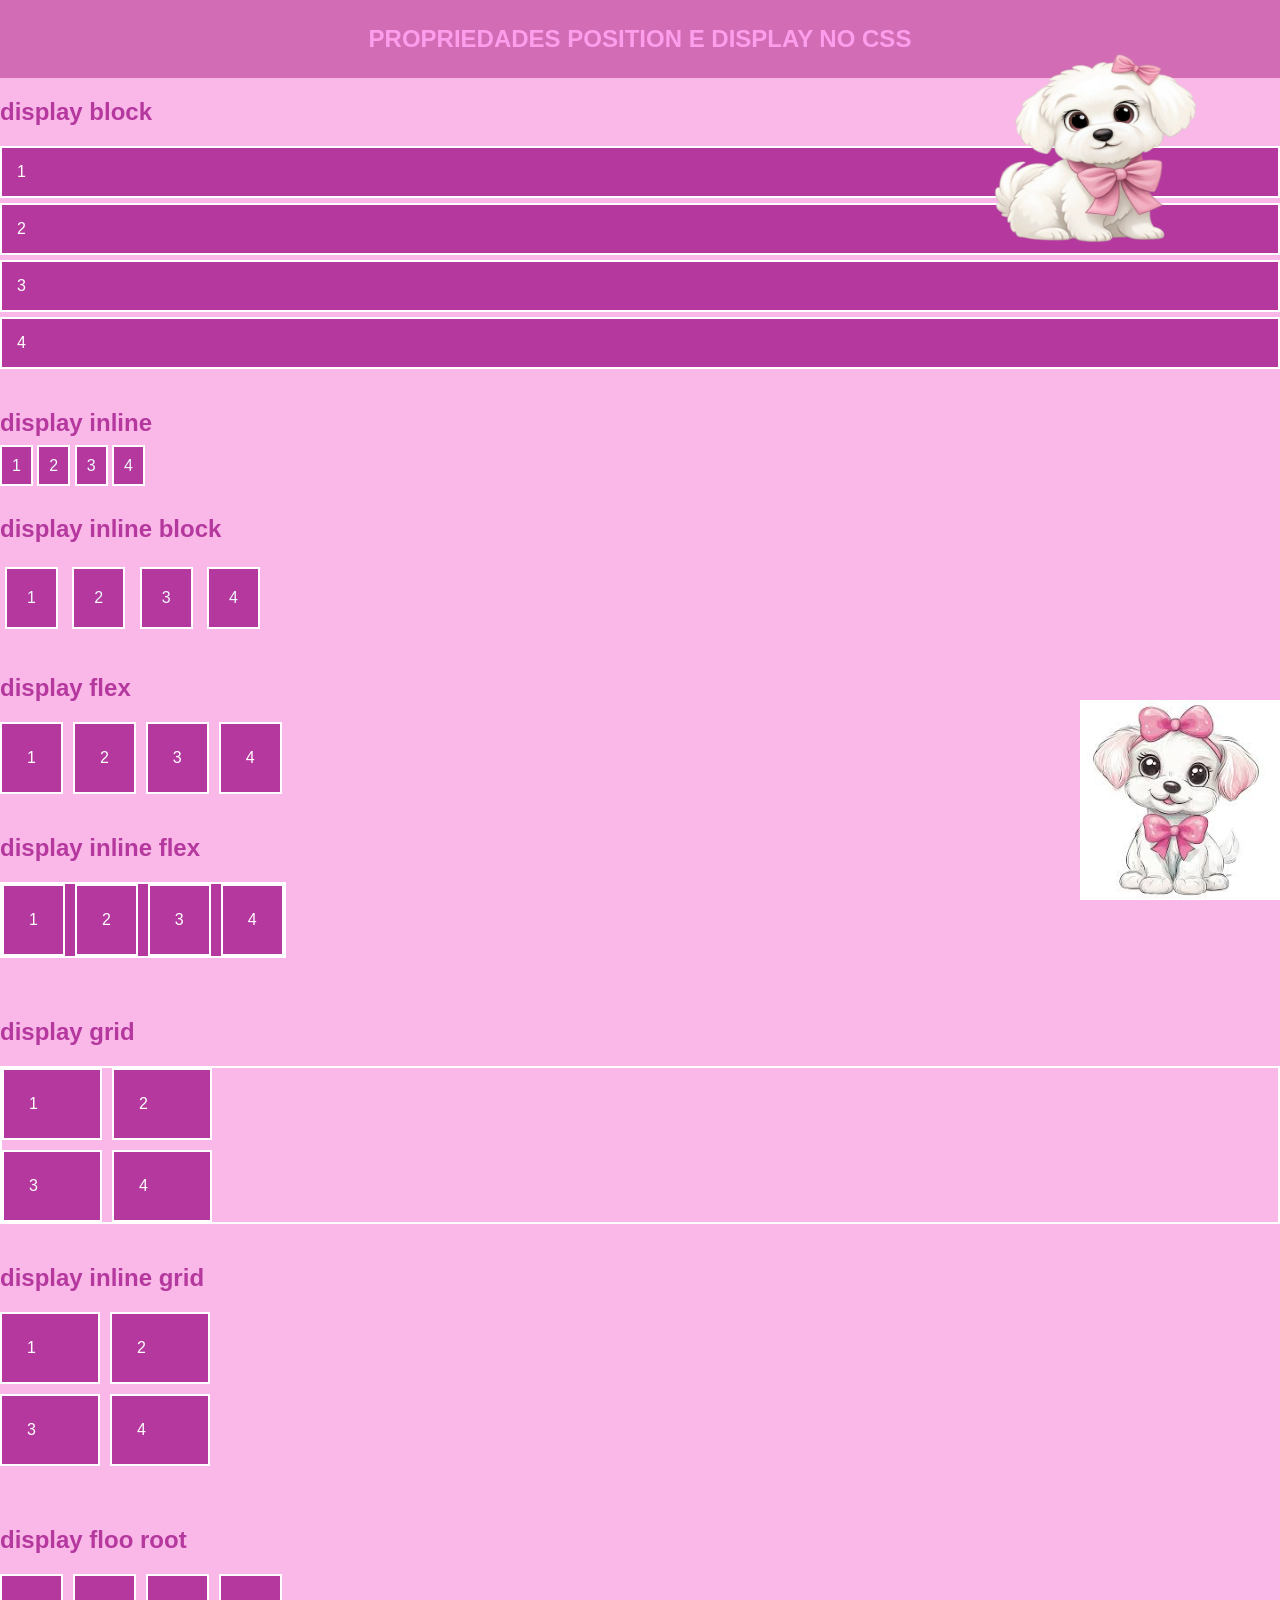
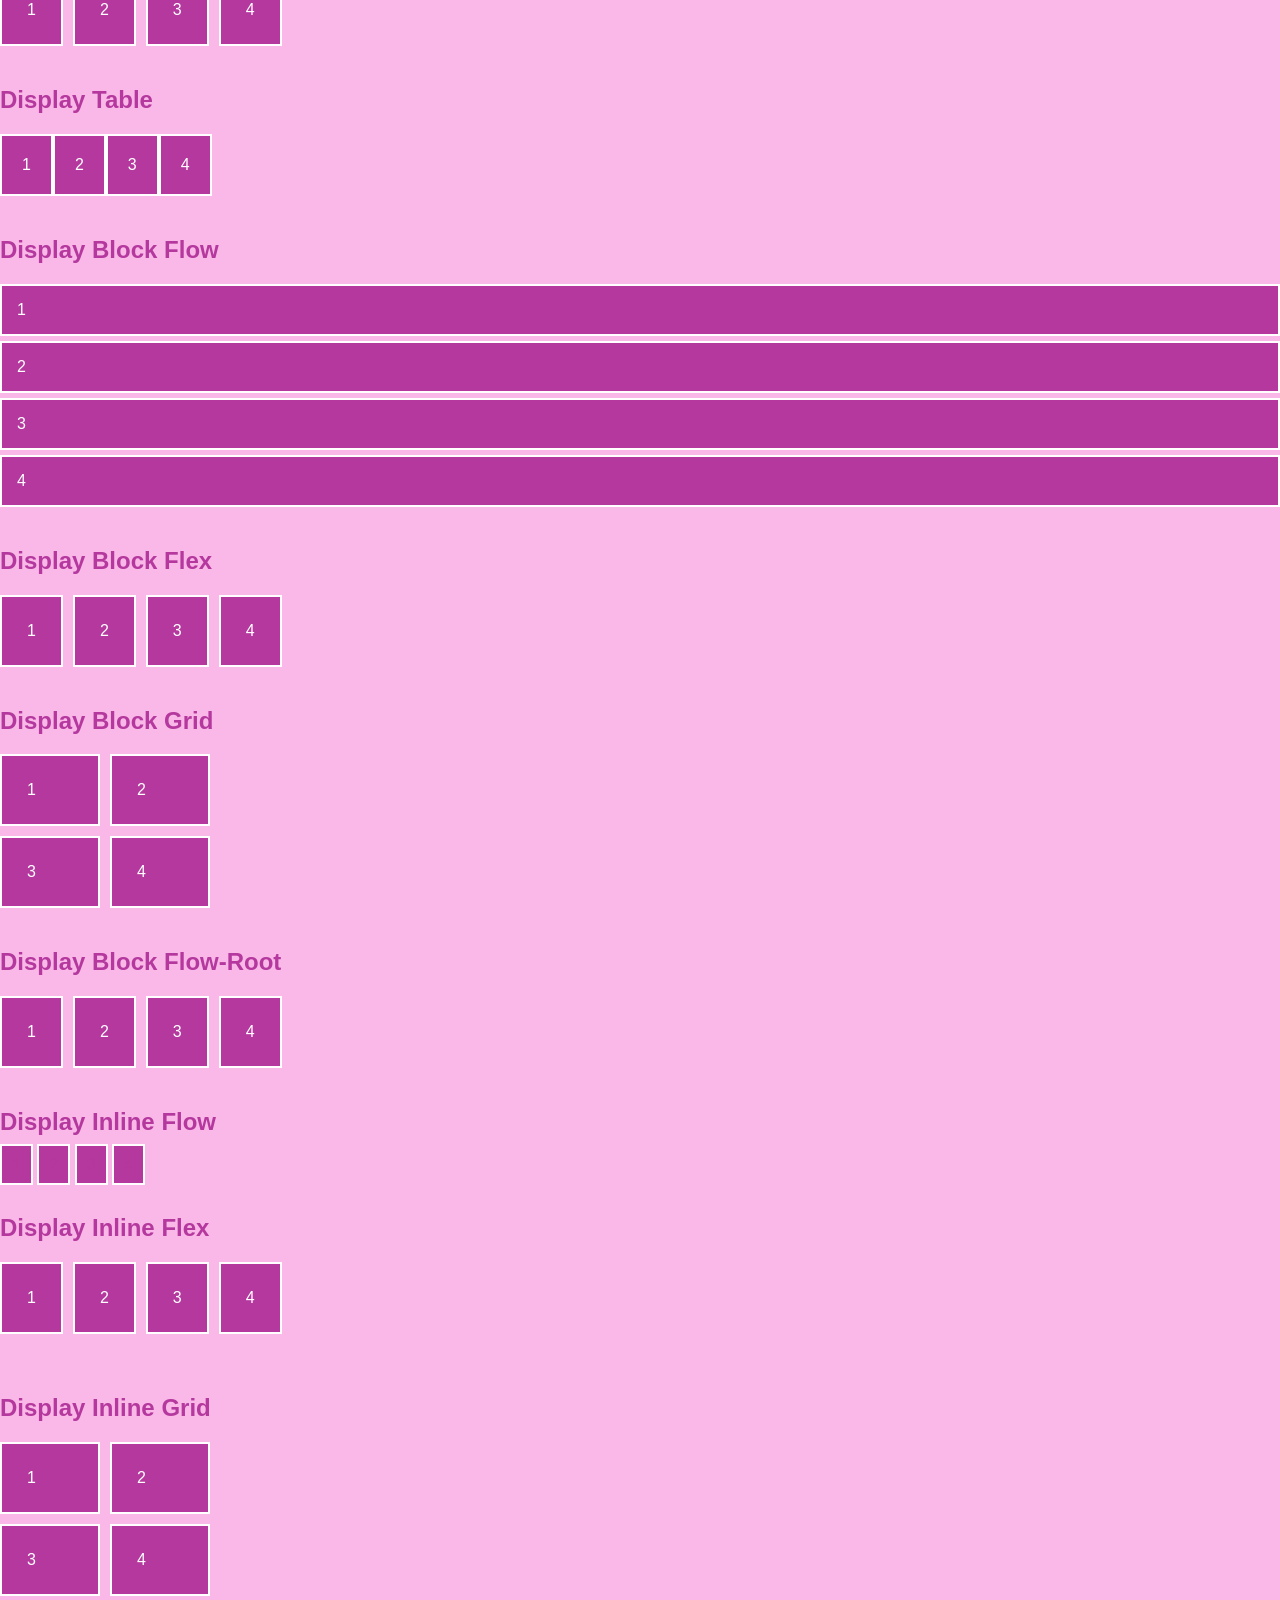
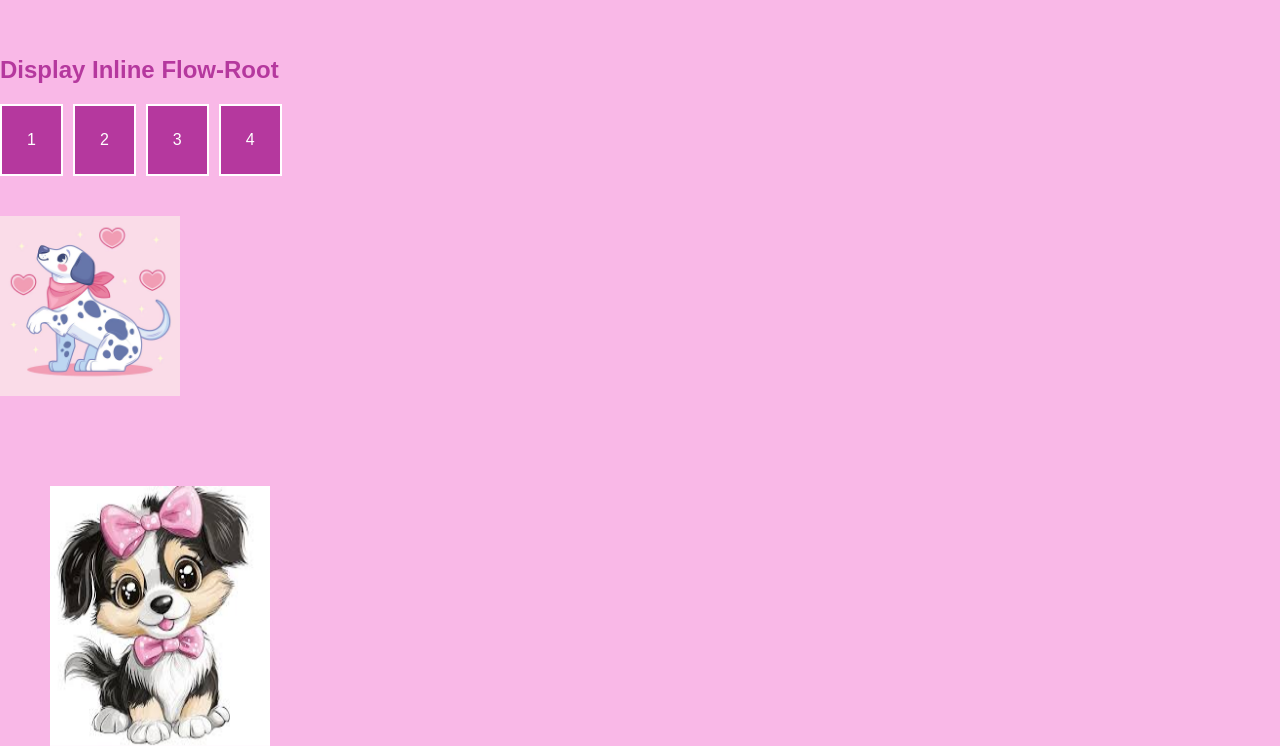
==== commit de561949: "add-novas imagens" ====
--- a/index.html
+++ b/index.html
@@ -143,23 +143,24 @@
     <div>4</div>
 </section>
 
-<section>
-     <img id="cachorro" src="assests/download.jpg" alt="cachorro fofo">   
+ </div>
+    </section>
+
+    <section>
+     <img id="Dalmata" src="assests/dalmata.avif" alt="dalmata">   
     </section>
 
 <section>
-     <img id="golden" src="assests/broke.jpg" alt="golden">   
+     <img id="yorkshire" src="assests/cachorro pretinho.jpg" alt="yorkshire">   
     </section>
 
 <section>
-     <img id="filhote" src="assests/retrato-de-solo-adoravel-cachorro-beagle_53876-64817.avif" alt="filhote fofo">   
+     <img id="dog" src="assests/imagem_cachorro_rosa-removebg-preview (1).png" alt="cachorrinho rosa">   
     </section>
-    <section>
-     <img id="filhote" src="assests/retrato-de-solo-adoravel-cachorro-beagle_53876-64817.avif" alt="filhote fofo">   
-    </section>
-    <section>
-   <section>
-    <img id="filhotinho" src="assests/filhotes-fofos-8.gif" alt="filhote fofo">
-     </section>
 
-</html>
+ <section>
+   <img id="cachorrinho" src="assests/images parte de baixo.jpg" alt="cachorro com laço">
+   </section>
+             
+</body>
+</html>
--- a/style.css
+++ b/style.css
@@ -259,29 +259,29 @@
     border: 2px solid white;
     position: relative;
 }
-#cachorro{
+#Dalmata{
     position: static;
     width: 180px;
     height: 180px;
 }
 
-#golden{
-    position: relative;
-    width: 220;
-    height: 260;
-    top: 50;
-    left: 50;
-    right: 50;
-    bottom: 50;
-}
-#filhote{
+#yorkshire{
+    position: relative;
+    width: 220px;
+    height: 260px;
+    top: 50px;
+    left: 50px;
+    right: 50px;
+    bottom: 50px;
+}
+#dog {
     position: absolute;
-    width: 250;
-    height: 200;
-    top: 50;
-    right: 50;
-}
-#filhotinho {
+    width: 250px;
+    height: 200px;
+    top: 50px;
+    right: 50px;
+}
+#cachorrinho {
     right: 0px;
     bottom: 0px;
     position: fixed;
